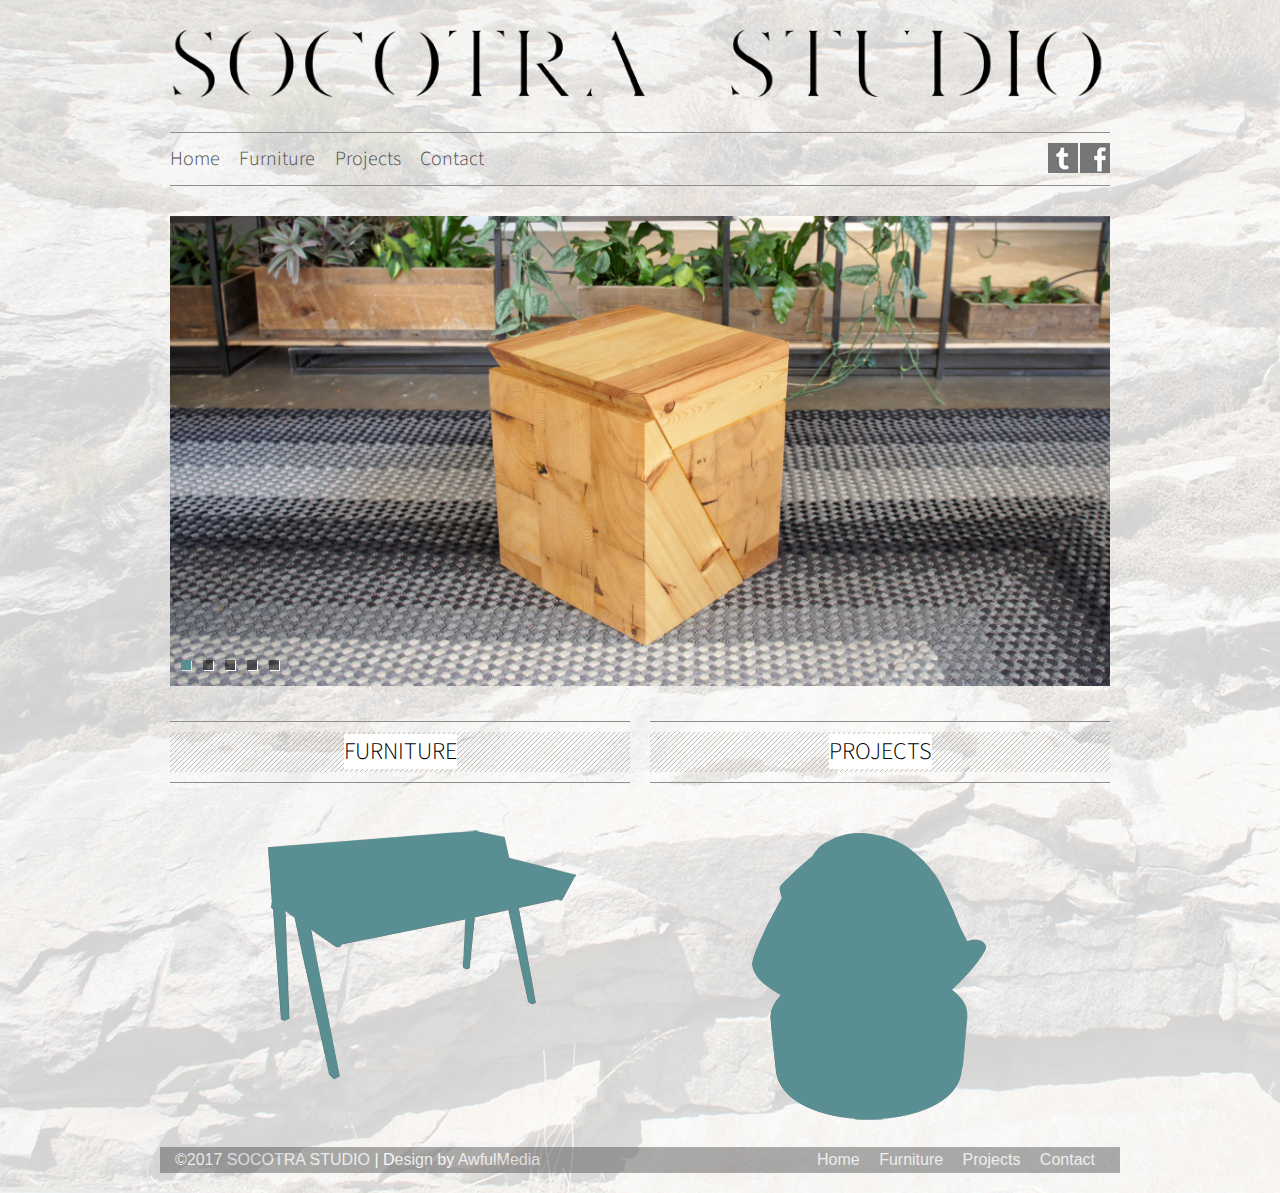
==== index.html @ c643b7ef "first commit" ====
<!DOCTYPE html>
<html lang="en">
<head>
<title>SOCOTRA STUDIO</title>
<meta name="description" content="SOCOTRA STUDIO is born out of our passion for making things the way they ought to be made.">
<meta charset="utf-8">
<link href='http://fonts.googleapis.com/css?family=Source+Sans+Pro:300,400' rel='stylesheet' type='text/css'>
<link href="css/style.css" rel="stylesheet" type="text/css">
<link href="css/flexslider.css" rel="stylesheet" type="text/css">
<link rel="icon"
      type="image/png"
      href="img/favicon.ico">
<meta name="viewport" content="width=device-width, initial-scale=1.0">
</head>
<body>
<div class="container">
  <header class="sixteen columns alpha omega"> <a href="index.html"><img class="brand" src="img/logo.png" alt="Socotra Logo"></a>
    <nav class="main-nav sixteen columns">
      <ul class="ten columns alpha">
        <li><a href="index.html">Home</a></li>
        <li><a href="furniture.html">Furniture</a></li>
        <li><a href="projects.html">Projects</a></li>
        <li><a href="contact.html">Contact</a></li>

      </ul>
      <div class="social six columns omega"> <a href="https://www.facebook.com/Socotrastudio" target="_blank"></a> <a href="http://socotrastudio.tumblr.com/" target="_blank"></a> </div>
      <!--Close Social Div-->
    </nav>
  </header>
  <section class="sixteen columns feature">
    <div class="flexslider">
      <ul class="slides">
        <li> <img src="img/stool1introa.jpg" alt="Socotra Studio, Socotra Island, Furniture, shape stool"> </li>
        <li> <img src="img/coffee.jpg" alt="Socotra Studio, Socotra Island, Furniture, Coffee table"> </li>
        <li> <img src="img/allstools.jpg" alt="Socotra Studio, Socotra Island, Furniture, shape stool"> </li>
        <li> <img src="img/oldyork.jpg" alt="Socotra Studio, Socotra Island, Furniture, Old York Cellars"> </li>
        <li> <img src="img/dresserintro.jpg" alt="Socotra Studio, Socotra Island, Furniture, shape stool"> </li>
        <!-- <li> <img src="img/denver1.jpg" alt="Socotra Studio, Socotra Island, Furniture, DBG"> </li> -->
      </ul>
    </div>
    <!--Close Flexslider Div-->
  </section>

  <div class="row">
    <div class="eight columns center">
      <div class="h-border">
        <div class="heading">
          <h2>Furniture</h2>
        </div>
        <!--Close "Heading" Div-->
      </div>
      <!--Close H-border Div-->
        <div id="cf">
  <a href="furniture.html"><img class="bottom" src="img/furnicon.png" width="320px" alt="Socotra Studio, Socotra Island, Furniture">
  <img class="top" src="img/furnicon1.png" width="320px" alt="Socotra Studio, Socotra Island, Furniture" ></a>
</div>


    </div>
    <div class="eight columns center">
      <div class="h-border">
        <div class="heading">
          <h2>Projects</h2>
        </div>
        <!--Close "Heading" Div-->
      </div>
      <!--Close H-border Div-->
          <div id="cf">
  <a href="projects.html"><img class="bottom" src="img/fabicon.png" alt="Socotra Studio, Socotra Island, Fabriation">
  <img class="top" src="img/fabicon1.png" alt="Socotra Studio, Socotra Island, Fabrication"></a>
</div>

    </div>
  </div>
  <footer class="row">
    <div class="eight columns omega">
      <p>&copy;2017 <a href="index.html">SOCOTRA STUDIO</a> | Design by <a href="http://www.awfulmedia.com">AwfulMedia</a></p>
    </div>
    <nav class="eight columns alpha">
      <ul>
        <li><a href="index.html">Home</a></li>
        <li><a href="furniture.html">Furniture</a></li>
        <li><a href="projects.html">Projects</a></li>
        <li><a href="contact.html">Contact</a></li>
      </ul>
    </nav>
  </footer>
</div>
<!--Close Container Div-->
<!--Grab JS Files-->
<script src="js/jquery.js" ></script>
<script src="js/jquery.flexslider.js" ></script>
<script>
$(window)
    .load(function () {
    $('.flexslider')
        .flexslider({
        animation: "slide"
    });
});
</script>
</body>
</html>
---- css/style.css ----
/* http://meyerweb.com/eric/tools/css/reset/
   v2.0 | 20110126
   License: none (public domain)
*/
html, body, div, span, applet, object, iframe,
h1, h2, h3, h4, h5, h6, p, blockquote, pre,
a, abbr, acronym, address, big, cite, code,
del, dfn, em, img, ins, kbd, q, s, samp,
small, strike, strong, sub, sup, tt, var,
b, u, i, center,
dl, dt, dd, ol, ul, li,
fieldset, form, label, legend,
table, caption, tbody, tfoot, thead, tr, th, td,
article, aside, canvas, details, embed,
figure, figcaption, footer, header, hgroup,
menu, nav, output, ruby, section, summary,
time, mark, audio, video {
	margin: 0;
	padding: 0;
	border: 0;
	vertical-align: baseline;
}
/* HTML5 display-role reset for older browsers */
article, aside, details, figcaption, figure,
footer, header, hgroup, menu, nav, section {
	display: block;
}
body {
	line-height: 1;
	font-family: sans-serif;
	background-image: url(../img/rockbackground.jpg);
	background-repeat: no-repeat;
	background-size: cover;
	margin: 0 auto;
}

ol, ul {
	list-style: none;
}
blockquote, q {
	quotes: none;
}
blockquote:before, blockquote:after,
q:before, q:after {
	content: '';
	content: none;
}
table {
	border-collapse: collapse;
	border-spacing: 0;
}



 /*
 *
 *********  Tri - *Typography*
 *
 */

.heading h1, h2, h3, h4, h5, h6 {
	margin-right: auto;
	margin-left: auto;
	background: #fff;
	display: inline;
	padding-top: 5px;
	padding-bottom: 5px;
	padding-left: 15px;
	padding-right: 15px;
}
h1, h2, h3, h4, h5, h6 {
	font-family: 'Source Sans Pro', sans-serif;
	font-weight: 300;
	text-transform: uppercase;
	margin: 0;
	padding: 0;
}
a {
	color: #598F93;
}

.h-border {
	border-top: 1px solid #8D8D8D;
	border-bottom: 1px solid #8D8D8D;
	padding-top: 10px;
	padding-bottom: 10px;
	margin-top: 30px;
	margin-bottom: 10px;
}
.heading {
	width: 100%;
	height: 40px;
	line-height: 40px;
	text-align: center;
	background-image: url(../img/cross-pattern.png);
	background-repeat: repeat;

}
.details h2, h3 {
	background: none;
	margin: 0;
	padding: 0;
}
footer h2, h3, h4, h5, h6 {
	background: none;
	color: #fff;
	margin: 0;
	padding: 0;
}
hr {
	border: none;
	background: #e3e3e3;
	height: 1px;
	margin-top: 25px;
	margin-bottom: 25px;
}
.main-nav a:link {
	color: #4D4D4D;
	font-family: 'Source Sans Pro', sans-serif;
	font-weight: 300;
	font-size: 1.25em;
	line-height: 1.6em;
	text-decoration: none;
	-webkit-transition: color .25s ease;
	   -moz-transition: color .25s ease;
	    -ms-transition: color .25s ease;
	     -o-transition: color .25s ease;
	        transition: color .25s ease;
}
.main-nav a:visited {
	color: #4D4D4D;
}
.main-nav a:hover {
	color: #598f93;
}


.focused-text {
	text-align: justify;
	line-height: 27px;
	font-family: 'Source Sans Pro', sans-serif;
	padding:  25px 25px 25px 25px;
	font-size: 1.5em;
	font-weight: lighter;
    background: #598f93;
    color: #fff;


}

.center {
	text-align: center;
	margin-right: auto;
	margin-left: auto;
}


.brand {
    width: 100%;
	margin-right: auto;
	margin-left:8px;
    margin-bottom:-5px;
	margin-top: 30px;
	display: block;
	opacity: 1;
	-webkit-transition: opacity .25s ease;
	   -moz-transition: opacity .25s ease;
	    -ms-transition: opacity .25s ease;
	     -o-transition: opacity .25s ease;
	        transition: opacity .25s ease;
}
.brand:hover {
	opacity: .95;
}
.main-nav {
	margin-top: 40px;
	padding-top: 10px;
	padding-bottom: 10px;
	border-top: 1px solid #8D8D8D;
	border-bottom: 1px solid #8D8D8D;
}
.main-nav li {
	display: inline;
	margin-right: 15px;
}
.social a:link {
	float: right;
	background-image: url(../img/facebook.png);
	width: 30px;
	height: 30px;
	background-position: 0 -30px;
	-webkit-transition: background-position .3s ease;
	   -moz-transition: background-position .3s ease;
	     -o-transition: background-position .3s ease;
	        transition: background-position .3s ease;
	margin-left: 2px;

}
.social a:last-child {
	float: right;
	background-image: url(../img/twitter.png);
	width: 30px;
	height: 30px;
	background-position: 0 -30px;
	-webkit-transition: background-position .3s ease;
	   -moz-transition: background-position .3s ease;
	     -o-transition: background-position .3s ease;
	        transition: background-position .3s ease;

}
.social a:hover {
	background-position: 0 0;
}
.feature {
	margin-top: 30px;
}
.latest-work img{
	box-shadow: 2px 2px 1px #e3e3e3;
	margin-top: 10px;
	width: 100%;
}
.thumbnail {
	position: relative;
}
.thumbnail .details p {
	font-family: 'Source Sans Pro', sans-serif;
	width: 270px;
	font-size: 1em;
	font-weight: 300;
	margin-top: 10px;
}
.thumbnail .details {
	position: absolute;
	left: -5555px;
	top: 0;
	background: #598f93;
	padding: 0;
	min-height: 10px;
	text-decoration: none;
	color: #fff;
	opacity: 0;
	-webkit-transition: opacity .75s ease;
	   -moz-transition: opacity .75s ease;
	    -ms-transition: opacity .75s ease;
	     -o-transition: opacity .75s ease;
	        transition: opacity .75s ease;
}
.thumbnail a:hover .details {
	left: 0;
	top: 10px;
	opacity: .90;
	padding: 15px;
}
footer {
	background: #4b4b4b;
	padding: 5px;
	color: #fff;
	opacity: .45;
	-webkit-transition: opacity .25s ease;
}
footer:hover {
	opacity: 1;
}
footer p{
	text-align: left;
}
footer ul {
	float: right;
}
footer li {
	display: inline;
	margin-left: 15px;
}
footer a:link {
	text-decoration: none;
	color: #e3e3e3;
}
footer a:visited {
	color: #e3e3e3;
}
.article-container {
	padding: 15px;
	border: 1px solid #e3e3e3;
	border-radius: 3px;
	margin-bottom: 15px;
}
.article-container img {
	width: 100%;
	margin-bottom: 10px;
}
.article-container a{
	color: #747474;
	font-size: 1.5em;
	text-decoration: none;
	font-family: 'Source Sans Pro', sans-serif;
	font-weight: 300;
}
.article-container p {
	font-family: serif;
	font-size: 1.2em;
	margin-top: 10px;
	color: #747474;
	font-family: 'Source Sans Pro', sans-serif;
}
.post h1 {
	margin-top: 20px;
}
.post p {
	margin: 20px 0 20px 0;
	line-height: 1.2em;
}
.post img {
	margin-bottom: 15px;
	max-width: 100%;
}


#cf {
  text-align: center;
  position:relative;
  height:204px;
  width:150px;
  margin:40px 0 100px 20%;
}

#cf img {
  position:absolute;
  left:0;
  -webkit-transition: opacity 1s ease-in-out;
  -moz-transition: opacity 1s ease-in-out;
  -o-transition: opacity 1s ease-in-out;
  transition: opacity 1s ease-in-out;
}

#cf img.top:hover {
  opacity:0;
}






/*
 * Button Styles!
 */
.btn {
	padding: 10px;
	color: #fff;
	border-radius: 5px;
	opacity: .9;
	text-decoration: none;
}
.btn-large {
	color: #fff;
	padding-left: 20px;
	padding-right: 20px;
	padding-top: 15px;
	padding-bottom: 15px;
	border-radius: 5px;
	opacity: .9;
	text-decoration: none;
}
.btn:hover, .btn-large:hover {
	opacity: 1;
}
.btn.green, .btn-large.green {
	background: #72be3b;
}
.btn.blue, .btn-large.blue {
	background: #3fabce;
}
.btn.orange, .btn-large.orange {
	background: #f4bb3f;
}
.btn.red, .btn-large.red {
	background: #f45d3f;
}

/*
 * Form and input styles and things!
 */
.small-text {
	float: left;
	height: 50px;
	width: 300px;
	margin-left: 8px;
	padding: 4px 0 4px 4px;
	font-size: 1.2em;
}
.contact input:first-child {
	margin-left: 0;

}
.contact .btn {
	float: right;
	padding: 15px;
	width: 150px;
	text-align: center;
	border: none;
	color: #fff;
	font-size: 1.2em;
	margin-bottom: 20px;
	margin-top: 5px;
	font-family: 'Source Sans Pro', sans-serif;
}
.contact .btn:hover {
	cursor: pointer;
	opacity: 1;

}
.contact iframe {
	opacity: .15;
	filter: alpha(opacity = 100);
	border: none;
	-webkit-transition: opacity .25s ease;
	   -moz-transition: opacity .25s ease;
	    -ms-transition: opacity .25s ease;
	     -o-transition: opacity .25s ease;
	        transition: opacity .25s ease;
}
.contact iframe:hover {
	opacity: 1;
}
.message {
	clear: both;
	float: left;
	padding: 4px;
	resize: none;
	width: 930px;
	height: 110px;
	margin-top: 5px;
	font-family: sans-serif;
	font-size: 1.2em;
	color: #b3a9a9;
}
.contact {
	padding-top: 30px;
}

/*
* Skeleton V1.2
* Copyright 2011, Dave Gamache
* www.getskeleton.com
* Free to use under the MIT license.
* http://www.opensource.org/licenses/mit-license.php
* 6/20/2012
*/


/* Table of Contents
==================================================
    #Base 960 Grid
    #Tablet (Portrait)
    #Mobile (Portrait)
    #Mobile (Landscape)
    #Clearing */



/* #Base 960 Grid
================================================== */

    .container                                  { position: relative; width: 960px; margin: 0 auto; padding: 0; }
    .container .column,
    .container .columns                         { float: left; display: inline; margin-left: 10px; margin-right: 10px; }
    .row                                        { margin-bottom: 20px; }

    /* Nested Column Classes */
    .column.alpha, .columns.alpha               { margin-left: 0; }
    .column.omega, .columns.omega               { margin-right: 0; }

    /* Base Grid */
    .container .one.column,
    .container .one.columns                     { width: 40px;  }
    .container .two.columns                     { width: 100px; }
    .container .three.columns                   { width: 160px; }
    .container .four.columns                    { width: 220px; }
    .container .five.columns                    { width: 280px; }
    .container .six.columns                     { width: 340px; }
    .container .seven.columns                   { width: 400px; }
    .container .eight.columns                   { width: 460px; }
    .container .nine.columns                    { width: 520px; }
    .container .ten.columns                     { width: 580px; }
    .container .eleven.columns                  { width: 640px; }
    .container .twelve.columns                  { width: 700px; }
    .container .thirteen.columns                { width: 760px; }
    .container .fourteen.columns                { width: 820px; }
    .container .fifteen.columns                 { width: 880px; }
    .container .sixteen.columns                 { width: 940px; }

    .container .one-third.column                { width: 300px; }
    .container .two-thirds.column               { width: 620px; }

    /* Offsets */
    .container .offset-by-one                   { padding-left: 60px;  }
    .container .offset-by-two                   { padding-left: 120px; }
    .container .offset-by-three                 { padding-left: 180px; }
    .container .offset-by-four                  { padding-left: 240px; }
    .container .offset-by-five                  { padding-left: 300px; }
    .container .offset-by-six                   { padding-left: 360px; }
    .container .offset-by-seven                 { padding-left: 420px; }
    .container .offset-by-eight                 { padding-left: 480px; }
    .container .offset-by-nine                  { padding-left: 540px; }
    .container .offset-by-ten                   { padding-left: 600px; }
    .container .offset-by-eleven                { padding-left: 660px; }
    .container .offset-by-twelve                { padding-left: 720px; }
    .container .offset-by-thirteen              { padding-left: 780px; }
    .container .offset-by-fourteen              { padding-left: 840px; }
    .container .offset-by-fifteen               { padding-left: 900px; }



/* #Tablet (Portrait)
================================================== */

    /* Note: Design for a width of 768px */

    @media only screen and (min-width: 768px) and (max-width: 959px) {
        .container                                  { width: 768px; }
        .container .column,
        .container .columns                         { margin-left: 10px; margin-right: 10px;  }
        .column.alpha, .columns.alpha               { margin-left: 0; margin-right: 10px; }
        .column.omega, .columns.omega               { margin-right: 0; margin-left: 10px; }
        .alpha.omega                                { margin-left: 0; margin-right: 0; }

        .container .one.column,
        .container .one.columns                     { width: 28px; }
        .container .two.columns                     { width: 76px; }
        .container .three.columns                   { width: 124px; }
        .container .four.columns                    { width: 172px; }
        .container .five.columns                    { width: 220px; }
        .container .six.columns                     { width: 268px; }
        .container .seven.columns                   { width: 316px; }
        .container .eight.columns                   { width: 364px; }
        .container .nine.columns                    { width: 412px; }
        .container .ten.columns                     { width: 460px; }
        .container .eleven.columns                  { width: 508px; }
        .container .twelve.columns                  { width: 556px; }
        .container .thirteen.columns                { width: 604px; }
        .container .fourteen.columns                { width: 652px; }
        .container .fifteen.columns                 { width: 700px; }
        .container .sixteen.columns                 { width: 748px; }

        .container .one-third.column                { width: 236px; }
        .container .two-thirds.column               { width: 492px; }

        /* Offsets */
        .container .offset-by-one                   { padding-left: 48px; }
        .container .offset-by-two                   { padding-left: 96px; }
        .container .offset-by-three                 { padding-left: 144px; }
        .container .offset-by-four                  { padding-left: 192px; }
        .container .offset-by-five                  { padding-left: 240px; }
        .container .offset-by-six                   { padding-left: 288px; }
        .container .offset-by-seven                 { padding-left: 336px; }
        .container .offset-by-eight                 { padding-left: 384px; }
        .container .offset-by-nine                  { padding-left: 432px; }
        .container .offset-by-ten                   { padding-left: 480px; }
        .container .offset-by-eleven                { padding-left: 528px; }
        .container .offset-by-twelve                { padding-left: 576px; }
        .container .offset-by-thirteen              { padding-left: 624px; }
        .container .offset-by-fourteen              { padding-left: 672px; }
        .container .offset-by-fifteen               { padding-left: 720px; }
        s
        .small-text {
			float: none;
			width: 740px;
			margin-left: 0;
			margin-bottom: 10px;
		}
		.contact input:first-child {
			margin-left: 0;
		}
		.contact .btn {
			float: none;
			padding: 15px;
			width: 748px;
			margin-top: 10px;
		}
		.contact .btn:hover {
			cursor: pointer;
			opacity: 1;

		}
		.contact iframe {
			width: 748px;
			opacity: 1;
		}
		.message {
			clear: both;
			float: left;
			padding: 4px;
			width: 738px;
			height: 110px;
			margin-top: 0;
			font-family: sans-serif;
			font-size: 1.2em;
			color: #b3a9a9;
		}
		.contact {
			padding-top: 30px;
		}
	}


/*  #Mobile (Portrait)
================================================== */

    /* Note: Design for a width of 320px */

    @media only screen and (max-width: 767px) {
        .container { width: 300px; }
        .container .columns,
        .container .column { margin: 0; }

        .container .one.column,
        .container .one.columns,
        .container .two.columns,
        .container .three.columns,
        .container .four.columns,
        .container .five.columns,
        .container .six.columns,
        .container .seven.columns,
        .container .eight.columns,
        .container .nine.columns,
        .container .ten.columns,
        .container .eleven.columns,
        .container .twelve.columns,
        .container .thirteen.columns,
        .container .fourteen.columns,
        .container .fifteen.columns,
        .container .sixteen.columns,
        .container .one-third.column,
        .container .two-thirds.column  { width: 300px; }

        /* Offsets */
        .container .offset-by-one,
        .container .offset-by-two,
        .container .offset-by-three,
        .container .offset-by-four,
        .container .offset-by-five,
        .container .offset-by-six,
        .container .offset-by-seven,
        .container .offset-by-eight,
        .container .offset-by-nine,
        .container .offset-by-ten,
        .container .offset-by-eleven,
        .container .offset-by-twelve,
        .container .offset-by-thirteen,
        .container .offset-by-fourteen,
        .container .offset-by-fifteen { padding-left: 0; }

        .social a:link{display: none;
        }
        .main-nav {
        	text-align: center;
            font-size: 12px;
        }
        .brand {
            margin-bottom: 15px;
        }

    #cf {

  height:204px;
  width:150px;
  margin:40px 0 100px 0px;
}


		footer ul {
			display: none;
		}

        footer p {font-size: 14px;
    }

        .small-text {
			float: none;
			width: 292px;
			margin-left: 0;
			margin-bottom: 10px;
		}
		.contact input:first-child {
			margin-left: 0;
		}
		.contact .btn {
			float: none;
			padding: 15px;
			width: 300px;
			margin-top: 10px;
		}
		.contact .btn:hover {
			cursor: pointer;
			opacity: 1;

		}
		.contact iframe {
			width: 300px;
			opacity: 1;
		}
		.message {
			clear: both;
			float: left;
			padding: 4px;
			width: 290px;
			height: 110px;
			margin-top: 0;
			font-family: sans-serif;
			font-size: 1.2em;
			color: #b3a9a9;
		}
		.contact {
			padding-top: 30px;
		}
    }


/* #Mobile (Landscape)
================================================== */

    /* Note: Design for a width of 480px */

    @media only screen and (min-width: 480px) and (max-width: 767px) {
        .container { width: 420px; }
        .container .columns,
        .container .column { margin: 0; }

        .container .one.column,
        .container .one.columns,
        .container .two.columns,
        .container .three.columns,
        .container .four.columns,
        .container .five.columns,
        .container .six.columns,
        .container .seven.columns,
        .container .eight.columns,
        .container .nine.columns,
        .container .ten.columns,
        .container .eleven.columns,
        .container .twelve.columns,
        .container .thirteen.columns,
        .container .fourteen.columns,
        .container .fifteen.columns,
        .container .sixteen.columns,
        .container .one-third.column,
        .container .two-thirds.column { width: 420px; }

        .small-text {
			width: 412px;
		}
		.contact input:first-child {
			margin-left: 0;
		}
		.contact .btn {
			float: none;
			width: 420px;
			margin-top: 10px;
		}
		.contact .btn:hover {
			cursor: pointer;
			opacity: 1;

		}
		.contact iframe {
			width: 420px;
			opacity: 1;
		}
		.message {
			width: 410px;
			height: 110px;
			margin-top: 0;
			font-family: sans-serif;
			font-size: 1.2em;
			color: #b3a9a9;
		}
		.contact {
			padding-top: 30px;
		}
    }


/* #Clearing
================================================== */

    /* Self Clearing Goodness */
    .container:after { content: "\0020"; display: block; height: 0; clear: both; visibility: hidden; }

    /* Use clearfix class on parent to clear nested columns,
    or wrap each row of columns in a <div class="row"> */
    .clearfix:before,
    .clearfix:after,
    .row:before,
    .row:after {
      content: '\0020';
      display: block;
      overflow: hidden;
      visibility: hidden;
      width: 0;
      height: 0; }
    .row:after,
    .clearfix:after {
      clear: both; }
    .row,
    .clearfix {
      zoom: 1; }

    /* You can also use a <br class="clear" /> to clear columns */
    .clear {
      clear: both;
      display: block;
      overflow: hidden;
      visibility: hidden;
      width: 0;
      height: 0;
    }


 /* crossfades for icons */
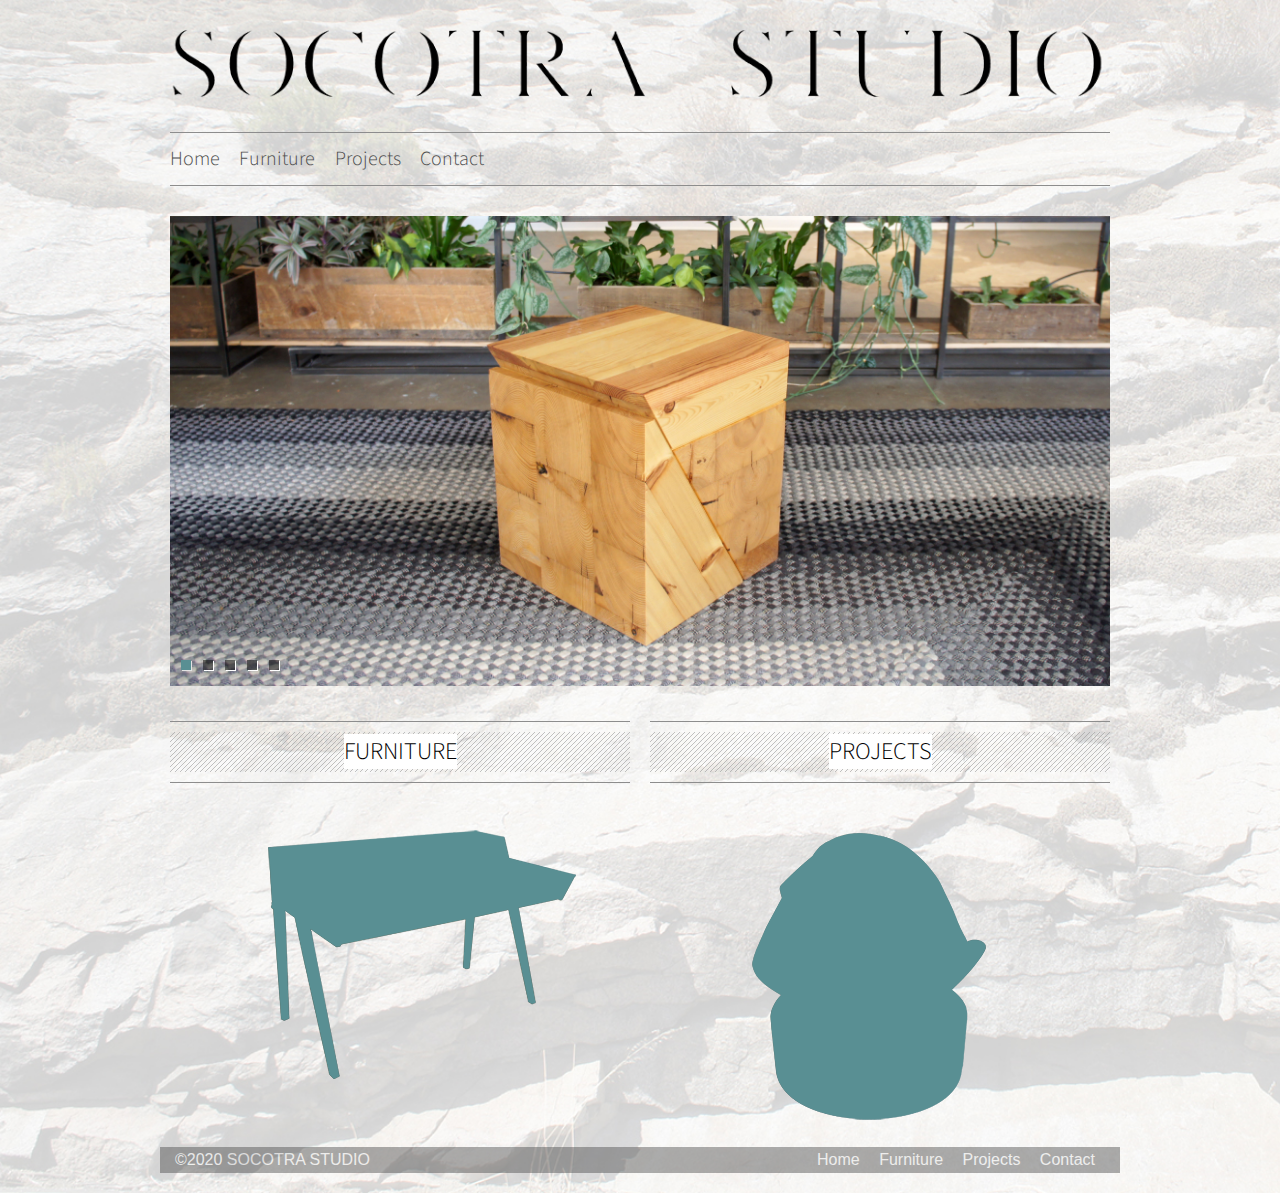
==== commit 7d95da59: "Update index.html" ====
--- a/index.html
+++ b/index.html
@@ -4,7 +4,7 @@
 <title>SOCOTRA STUDIO</title>
 <meta name="description" content="SOCOTRA STUDIO is born out of our passion for making things the way they ought to be made.">
 <meta charset="utf-8">
-<link href='http://fonts.googleapis.com/css?family=Source+Sans+Pro:300,400' rel='stylesheet' type='text/css'>
+<link href='https://fonts.googleapis.com/css?family=Source+Sans+Pro:300,400' rel='stylesheet' type='text/css'>
 <link href="css/style.css" rel="stylesheet" type="text/css">
 <link href="css/flexslider.css" rel="stylesheet" type="text/css">
 <link rel="icon"
@@ -23,8 +23,7 @@
         <li><a href="contact.html">Contact</a></li>
 
       </ul>
-      <div class="social six columns omega"> <a href="https://www.facebook.com/Socotrastudio" target="_blank"></a> <a href="http://socotrastudio.tumblr.com/" target="_blank"></a> </div>
-      <!--Close Social Div-->
+
     </nav>
   </header>
   <section class="sixteen columns feature">
@@ -74,7 +73,7 @@
   </div>
   <footer class="row">
     <div class="eight columns omega">
-      <p>&copy;2017 <a href="index.html">SOCOTRA STUDIO</a> | Design by <a href="http://www.awfulmedia.com">AwfulMedia</a></p>
+      <p>&copy;2020 <a href="index.html">SOCOTRA STUDIO</p>
     </div>
     <nav class="eight columns alpha">
       <ul>
